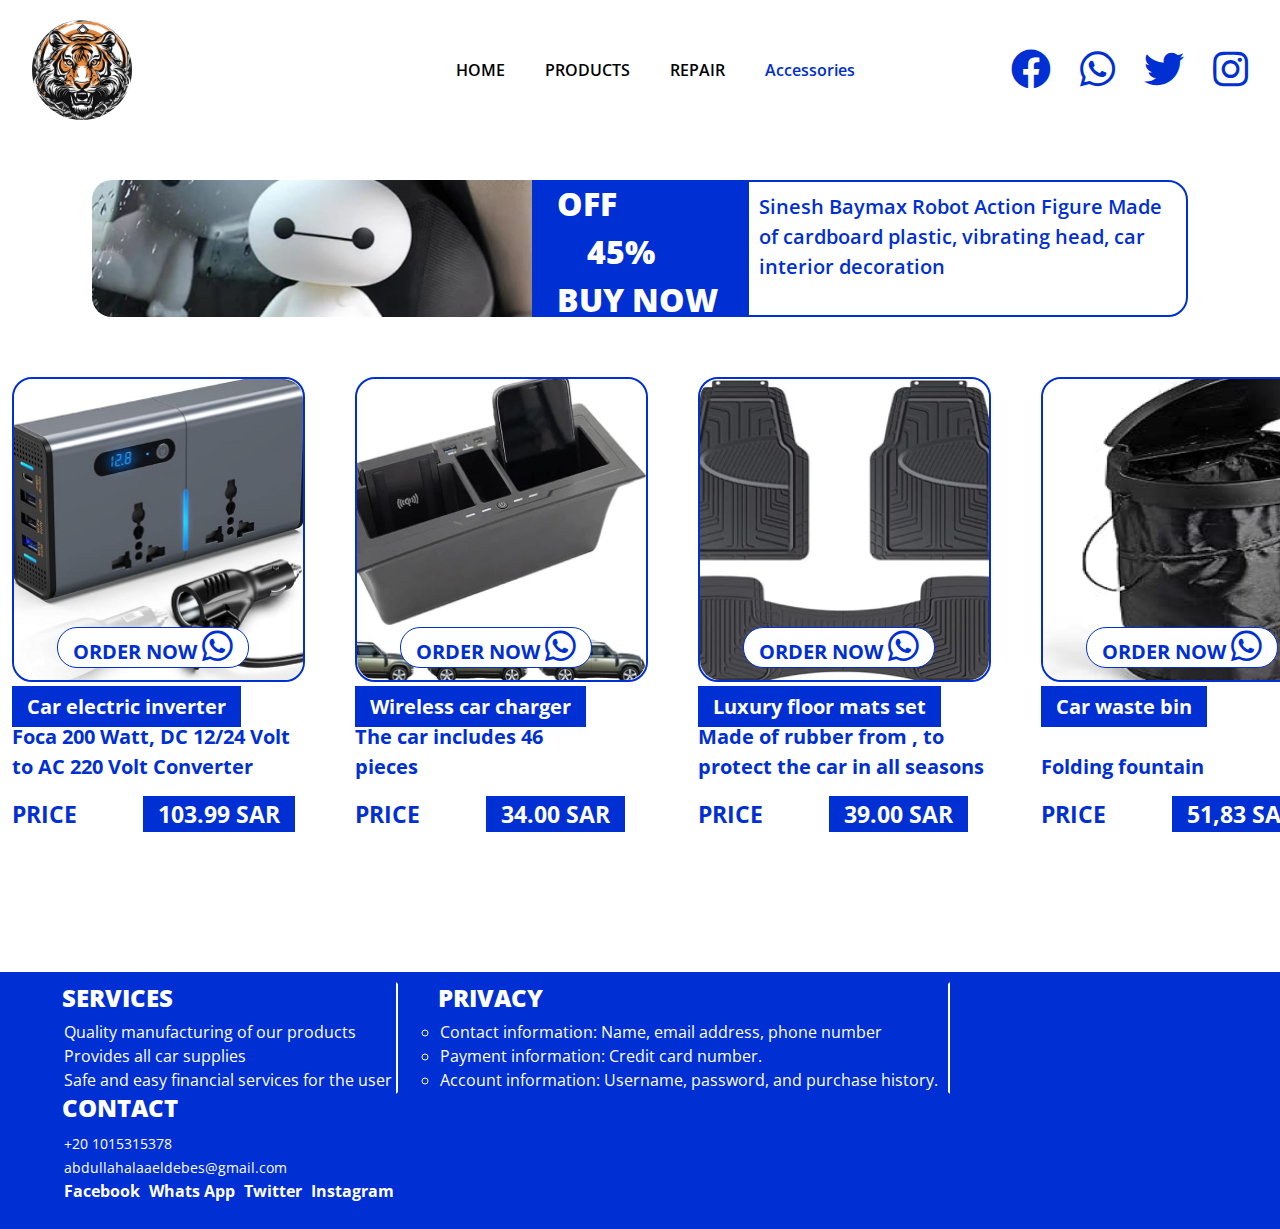
==== index-accessories.html @ d59e0d8a "first upload" ====
<!DOCTYPE html>
<html lang="en">
<head>
    <meta charset="UTF-8">
    <link rel="stylesheet" href="./css/bootstrap.min.css">
    <link rel="stylesheet" href="./css/style.css">
    <link rel="stylesheet" href="./css/all.css">
    <link rel="preconnect" href="https://fonts.googleapis.com">
<link rel="preconnect" href="https://fonts.gstatic.com" crossorigin>
<link href="https://fonts.googleapis.com/css2?family=Lato:wght@400;700&family=Open+Sans:wght@400;700;800&family=Roboto:wght@400;500;700;900&family=Work+Sans:wght@300;400;600;700;800;900&display=swap" rel="stylesheet">

    <title>ACCESSORIES</title>
</head>
<body>
    <header>
        <div class="container-fluid">
            <div class="header-content">
                <div class="logo">
                    <a href="index.html"><img src="./images/logo.png" width="100" height="100" alt=""></a>
                </div>
                <nav>
                    <ul class="uls">
                        <li><a href="index.html" >HOME</a></li>
                        <li><a href="index-products.html">PRODUCTS</a></li>
                        <li><a href="index-repair.html" >REPAIR</a></li>
                        <li><a href="#" class="active" >Accessories</a></li>
                    </ul>
                    
                </nav>
                <div class="links">
                    <a href="#"><i class="fab fa-facebook fa-2x"></i></a>
                    <a href="#"><i class="fab fa-whatsapp fa-2x"></i></a>
                    <a href="#"><i class="fab fa-twitter fa-2x"></i></a>
                    <a href="#"><i class="fab fa-instagram fa-2x"></i></a>
                </div>
            </div>
            
        </div>
    </header>
    <section class="accessories">
        <div class="container-fluid">
            <div class="accessories-descond">
                <div>
                    <img src="./images/Rectangle 14.png" width="440" height="137" alt="">
                </div>
                <div class="dec">
                    <span>OFF</span>
                    <span>45%</span>
                    <span>BUY NOW</span>
                </div>
                <div class="description">
                    <p>Sinesh Baymax Robot Action Figure Made of cardboard plastic, vibrating head, car interior decoration</p>
                </div>
            </div>
            <div class="accessories-content">
                <div class="accessories-card">
                    <div class="accessories-item">
                        <img src="./images/accessories-1.png" width="289" height="301" alt="">
                        <a href="#" data-bs-toggle="modal" data-bs-target="#staticBackdrop-1">order now <i class="fab fa-whatsapp fa-2x"></i></a>
                    </div>
                    <div class="accessories-text">
                        <div class="firstline">
                            <span class="te-color">Car electric inverter </span><br> <span>Foca 200 Watt, DC 12/24 Volt to AC 220 Volt Converter</span>
                        </div>
                        <div class="second-line">
                            <span>PRICE</span><span class="te-color">103.99 SAR</span>
                        </div>
                    </div>
                </div>
                <div class="accessories-card">
                    <div class="accessories-item">
                        <img src="./images/accessories-2.png" width="289" height="301" alt="">
                        <a href="#" data-bs-toggle="modal" data-bs-target="#staticBackdrop-2">order now <i class="fab fa-whatsapp fa-2x"></i></a>
                    </div>
                    <div class="accessories-text">
                        <div class="firstline">
                            <span class="te-color">Wireless car charger</span><br> <span> The car includes 46  <br>pieces </span>
                        </div>
                        <div class="second-line">
                            <span>PRICE</span><span class="te-color">34.00 SAR</span>
                        </div>
                    </div>
                </div>
                <div class="accessories-card">
                    <div class="accessories-item">
                        <img src="./images/accessories-3.png" width="289" height="301" alt="">
                        <a href="#" data-bs-toggle="modal" data-bs-target="#staticBackdrop-3">order now <i class="fab fa-whatsapp fa-2x"></i></a>
                    </div>
                    <div class="accessories-text">
                        <div class="firstline">
                            <span class="te-color">Luxury floor mats set</span><br> <span>Made of rubber from , to protect the car in all seasons</span>
                        </div>
                        <div class="second-line">
                            <span>PRICE</span><span class="te-color">39.00 SAR</span>
                        </div>
                    </div>
                </div>
                <div class="accessories-card">
                    <div class="accessories-item">
                        <img src="./images/accessories-4.png" width="289" height="301" alt="">
                        <a href="#" data-bs-toggle="modal" data-bs-target="#staticBackdrop-4">order now <i class="fab fa-whatsapp fa-2x"></i></a>
                    </div>
                    
                    <div class="accessories-text">
                        <div class="firstline">
                            <span class="te-color">Car waste bin</span> <br><span><br> Folding fountain <br></span>
                        </div>
                        <div class="second-line">
                            <span>PRICE</span><span class="te-color">51,83 SAR</span>
                        </div>
                    </div>
                </div>
            </div>
        </div>
    </section>


    <!-- Modal-1 -->
    <div class="modal fade" id="staticBackdrop-1" data-bs-backdrop="static" data-bs-keyboard="false" tabindex="-1" aria-labelledby="staticBackdropLabel" aria-hidden="true">
        <div class="modal-dialog">
            <div class="modal-content">
                <div class="modal-header">
                    <h5 class="modal-title" id="staticBackdropLabel">Product info</h5>
                    <button type="button" class="btn-close" data-bs-dismiss="modal" aria-label="Close"></button>
                </div>
                <div class="modal-body">
                    <div class="product-info">
                        <div class="product-info-image">
                            <img src="./images/accessories-1.png" width="289" height="301" alt="">
                        </div>
                        <div class="product-info-text">
                            <span class="title">Car electric inverter</span>
                            <p class="parg">Foca 200 Watt, DC 12/24 Volt to AC 220 Volt Converter</p>
                            <div class="price">
                                <span>price</span>
                                <br>
                                <span class="pr">103.99 SAR</span>
                            </div>
                            <a href="https://wa.me/+201015315378" target="_blank">order now <i class="fab fa-whatsapp fa-2x ssa"></i></a>
                        </div>
                    </div>
                </div>
                <div class="modal-footer">
                    <button type="button" class="btn btn-secondary" data-bs-dismiss="modal">Close</button>
                </div>
            </div>
        </div>
    </div>
    <!-- Modal-2 -->
    <div class="modal fade" id="staticBackdrop-2" data-bs-backdrop="static" data-bs-keyboard="false" tabindex="-1" aria-labelledby="staticBackdropLabel" aria-hidden="true">
        <div class="modal-dialog">
            <div class="modal-content">
                <div class="modal-header">
                    <h5 class="modal-title" id="staticBackdropLabel">Product info</h5>
                    <button type="button" class="btn-close" data-bs-dismiss="modal" aria-label="Close"></button>
                </div>
                <div class="modal-body">
                    <div class="product-info">
                        <div class="product-info-image">
                            <img src="./images/accessories-2.png" width="289" height="301" alt="">
                        </div>
                        <div class="product-info-text">
                            <span class="title">Wireless car charger</span>
                            <p class="parg">For Land Rover Defender 90 110 </p>
                            <div class="price">
                                <span>price</span>
                                <br>
                                <span class="pr">34.00 SAR</span>
                            </div>
                            <a href="https://wa.me/+201015315378" target="_blank">order now <i class="fab fa-whatsapp fa-2x ssa"></i></a>
                        </div>
                    </div>
                </div>
                <div class="modal-footer">
                    <button type="button" class="btn btn-secondary" data-bs-dismiss="modal">Close</button>
                </div>
            </div>
        </div>
    </div>
    <!-- Modal-3 -->
    <div class="modal fade" id="staticBackdrop-3" data-bs-backdrop="static" data-bs-keyboard="false" tabindex="-1" aria-labelledby="staticBackdropLabel" aria-hidden="true">
        <div class="modal-dialog">
            <div class="modal-content">
                <div class="modal-header">
                    <h5 class="modal-title" id="staticBackdropLabel">Product info</h5>
                    <button type="button" class="btn-close" data-bs-dismiss="modal" aria-label="Close"></button>
                </div>
                <div class="modal-body">
                    <div class="product-info">
                        <div class="product-info-image">
                            <img src="./images/accessories-3.png" width="289" height="301" alt="">
                        </div>
                        <div class="product-info-text">
                            <span class="title">Luxury floor mats set</span>
                            <p class="parg">Made of rubber from , to protect the car in all seasons</p>
                            <div class="price">
                                <span>price</span>
                                <br>
                                <span class="pr">39.00 SAR</span>
                            </div>
                            <a href="https://wa.me/+201015315378" target="_blank">order now <i class="fab fa-whatsapp fa-2x ssa"></i></a>
                        </div>
                    </div>
                </div>
                <div class="modal-footer">
                    <button type="button" class="btn btn-secondary" data-bs-dismiss="modal">Close</button>
                </div>
            </div>
        </div>
    </div>
    <!-- Modal-4 -->
    <div class="modal fade" id="staticBackdrop-4" data-bs-backdrop="static" data-bs-keyboard="false" tabindex="-1" aria-labelledby="staticBackdropLabel" aria-hidden="true">
        <div class="modal-dialog">
            <div class="modal-content">
                <div class="modal-header">
                    <h5 class="modal-title" id="staticBackdropLabel">Product info</h5>
                    <button type="button" class="btn-close" data-bs-dismiss="modal" aria-label="Close"></button>
                </div>
                <div class="modal-body">
                    <div class="product-info">
                        <div class="product-info-image">
                            <img src="./images/accessories-4.png" width="289" height="301" alt="">
                        </div>
                        <div class="product-info-text">
                            <span class="title">Remote control key chain</span>
                            <p class="parg">Folding fountain <br></p>
                            <div class="price">
                                <span>price</span>
                                <br>
                                <span class="pr">51,83 SAR</span>
                            </div>
                            <a href="https://wa.me/+201015315378" target="_blank">order now <i class="fab fa-whatsapp fa-2x ssa"></i></a>
                        </div>
                    </div>
                </div>
                <div class="modal-footer">
                    <button type="button" class="btn btn-secondary" data-bs-dismiss="modal">Close</button>
                </div>
            </div>
        </div>
    </div>

    <footer>
        <ul class="uls ff">
            <li class="line lis">
                <h4>services</h4>
                <ul class="uls">
                    <li>Quality manufacturing of our products</li>
                    <li>Provides all car supplies</li>
                    <li>Safe and easy financial services for the user</li>
                </ul>
            </li>
            <li class="line lis">
                <h4>privacy</h4>
                <ul>
                    <li>Contact information: Name, email address, phone number</li>
                    <li>Payment information: Credit card number.</li>
                    <li>Account information: Username, password, and purchase history.</li>
                </ul>
            </li>
            <li class="line lis">
                <h4>contact</h4>
                <ul class="uls">
                    <li><small class="phone">+20 1015315378</small></li>
                    <li><small class="email">abdullahalaaeldebes@gmail.com</small></li>
                </ul>
                <ul class="socialmedia uls">
                    <li class="line">facebook</li>
                    <li class="line">whats app</li>
                    <li class="line">twitter</li>
                    <li class="line">instagram</li>
                </ul>
            </li>
        </ul>
    </footer>
    <script src="./js/bootstrap.min.js"></script>
</body>
</html>
---- css/style.css ----
*{
    box-sizing: border-box;
    padding: 0;
    margin: 0;
    
}
:root{
    --main-color:#002FD4;
}
.uls{
    list-style: none;
}
a{
    text-decoration: none;
    color: black;
}
a:hover{
    color: black;
}
body{
    font-family: 'Open Sans', sans-serif;
}
/* start home page */
header{
    padding:20px;
    width: 100%;
    
}
header .header-content{
    display: flex;
    justify-content: space-between;
    align-items: center;
}
header .logo{
    flex: 2;
    text-align: start;
    border-radius: 50%;
    

}
header .logo a{
    font-size: 28px;
    font-weight: bold;
    color: var(--main-color);
}
header .logo img{
        border-radius: 50%;
}
.header-content nav{
    flex: 3;
    text-align: center;
    height: 45px;
}
.header-content nav ul li{
    display: inline-block;
}
.header-content nav ul li a{
    padding: 10px 18px;
    display: block;
    font-weight: 600;
}
.header-content nav ul li a.active,
.header-content nav ul li a:hover{
    color: var(--main-color);
}
nav  li:hover  ul li a{
    color: var(--main-color);
}
.header-content .links{
    flex: 2;
    text-align: right;
}
.header-content .links a{
    color: var(--main-color);
    margin-left: 25px;
    font-size: 20px;
}
.home{
    padding: 40px 10px 120px;
}
.home-content{
    display: flex;
    justify-content: space-between;
    
}
.home-content .home-text{
    
    margin-top: 98px;
    width: 40%;
    
}
.home-text h1{
    text-transform: uppercase;
    font-weight: 700;
    color: var(--main-color);
}
.home-text p{
    font-weight: 600;
    font-size: 18px;
}
.home-content .home-images{
    width: 55%;
    position: relative;
}  
.home-content .home-images img{
    position: absolute;
    border: solid 2px var(--main-color);
    border-radius: 20px;
}
.home-content .home-images img:nth-child(1){
    top: -10px;
    right: 60%;
}
.home-content .home-images img:nth-child(2){
    top: 69px;
    right: 12%;
}
.home-content .home-images img:nth-child(3){
    top: 250px;
    right: 60%;
}

footer{
    background-color: var(--main-color);
    color: white;
    margin-top: 100px;
    padding: 10px  0;
}
footer h4{
    font-weight: 800;
    text-transform: uppercase;
    margin-left: 30px;
}
footer .line{
    display: inline-block;
}
footer .ff .lis:nth-child(2){
    border: solid 2px;
    border-color: transparent white;
    padding: 0 10px;
}
.socialmedia li{
    text-transform: capitalize;
    font-weight: bold;
    margin-right: 5px;
}


/* end home page */

/* Start products page */
.products{
    padding: 50px  0 0;
}

.products .products-content{
    display: grid;
    grid-template-columns: repeat(4,1fr);
    grid-gap: 50px; 
    
}
.products .product-card .product-item{
    position: relative;
    border: solid 2px var(--main-color);
    border-radius: 20px;
}
.products .product-card .product-item img{
    border-radius: 20px;
}
.products .product-item a{
    border: 1px solid var(--main-color);
    border-radius: 20px;
    padding: 0px 15px;
    position: absolute;
    left: 15%;
    bottom: 12px;
    font-size: 20px;
    text-transform: uppercase;
    color: var(--main-color);
    background-color: white;
    font-weight: bold;
    
}
.products .product-item a i{
    font-size: 35px;
    
}

.product-card .product-text {
    margin-top: 10px;
    color: var(--main-color);
    font-weight: bold;
    font-size: 20px;

}
.product-text .firstline{
    margin-bottom: 15px;
}

.product-text .firstline .te-color{
    background-color: var(--main-color);
    color: white;
    padding: 7px 15px;
} 
.product-text .second-line{
    font-size: 23px;
}
.product-text .second-line .te-color{
    background-color: var(--main-color);
    color: white;
    padding: 2px 15px;
    margin-left: 66px;
} 
.product-card .te-color{
    background-color: var(--main-color);
    color: white;
}
.product-access{
    display: flex;
    margin-top: 100px;
    
}
.product-access .repair{
    width: 600px;
    height: 150px;
    background-image: url(../images/prepair.jpg);
    margin-left: 30px;
    text-transform: uppercase;

    border-radius: 20px;
    position: relative;
}
.product-access .accessories{
    width: 600px;
    height: 150px;
    background-image: url(../images/51J3IOENGsL._AC_UL320_.jpg);
    background-size: cover;
    margin-left: 30px;
    border-radius: 20px;
    position: relative;
}
.product-access  h2{
    font-size: 35px;
    font-weight: bold;
    color: white;
    line-height: 150px;
    margin-left: 30px;
    position: absolute;
    
    
}
.product-access div::before{
    content: "";
    position: absolute;
    left: 0;
    top: 0;
    background-color: rgba(0, 0, 0, 0.39);
    width: 100%;
    height: 100%;
    border-radius:20px ;
    
}
.product-info{
    background-color: #cccccc;
    border-radius: 10px;
    width: 500px;
    display: flex;
    padding: 10px 0 20px 10px;

}
.product-info .product-info-image img{
    border: solid 2px var(--main-color);
    border-radius: 20px;
}

.product-info .product-info-text .title{
    background-color: var(--main-color);
    color: white;
    padding: 5px 18px;
    display:inline-block;
    margin: 20px 0 15px 0px;
    font-weight: bold;
}
.product-info .product-info-text .parg{
    color: var(--main-color);
    font-weight: bold;
    font-size: 17px;

}
.product-info .product-info-text{
    margin: 10px ;
}
.product-info .product-info-text .price{
    margin-top: 20px ;
}
.product-info .product-info-text .price span:nth-child(1){
    color: var(--main-color);
    font-weight: bold;
    text-transform: uppercase;
    display: inline-block;
    margin-bottom: 7px;

}
.product-info .product-info-text .price span:nth-child(3){
    background-color: var(--main-color);
    color: white;
    font-weight: bold;
}
.product-info .product-info-text a{
    border: 1px solid var(--main-color);
    border-radius: 20px;
    padding: 10px 10px;
    font-size: 15px;
    text-transform: uppercase;
    color: var(--main-color);
    background-color: white;
    font-weight: bold;
}

.product-info .product-info-text a .ssa{
    font-size: 28px;
    padding-top: 14px;
    
}
.modal-content{
    width: 520px;
}

/* end products page */
/* start repair page */

.repair .repair-company{
    margin-left: 420px;
    margin-bottom: 80px;
}

.mr{
    margin:0 100px 
}
.repair .repair-content{
    display: grid;
    grid-template-columns: repeat(4,1fr);
    grid-gap: 50px;
    
}
.repair .repair-card .repair-item{
    position: relative;
    border: solid 2px var(--main-color);
    border-radius: 20px;
}
.repair .repair-card .repair-item img{
    border-radius: 20px;
}
.repair .repair-item a{
    border: 1px solid var(--main-color);
    border-radius: 20px;
    padding: 0px 15px;
    position: absolute;
    left: 15%;
    bottom: 12px;
    font-size: 20px;
    text-transform: uppercase;
    color: var(--main-color);
    background-color: white;
    font-weight: bold;
    
}
.repair .repair-item a i{
    font-size: 35px;
    
}

.repair-card .repair-text {
    margin-top: 10px;
    color: var(--main-color);
    font-weight: bold;
    font-size: 20px;

}
.repair-text .firstline{
    margin-bottom: 15px;
}

.repair-text .firstline .te-color{
    background-color: var(--main-color);
    color: white;
    padding: 7px 15px;
} 
.repair-text .second-line{
    font-size: 23px;
}
.repair-text .second-line .te-color{
    background-color: var(--main-color);
    color: white;
    padding: 2px 15px;
    margin-left: 66px;
} 
.repair-card .te-color{
    background-color: var(--main-color);
    color: white;
}


/* end repair page */

/* start accessories page */
.accessories{
    padding: 40px 0;
    
}
.accessories .accessories-descond{
    display: flex;
    margin: 0 80px 60px;
    height: 137px;
}

.accessories .accessories-descond div:nth-child(1) img{
    border-radius: 20px 0 0 20px;
}
.accessories .accessories-descond .dec {
    width: 40%;
    padding: 0 25px ;
    font-size: 32px;
    font-weight: 900;
    background-color: var(--main-color);
    color: white;
}
.accessories .accessories-descond .dec span{
    display: block;
}
.accessories .accessories-descond .dec span:nth-child(2) {
    padding-left: 30px;
}
.accessories .accessories-descond .description{
    border: 2px solid var(--main-color);
    border-radius: 0 20px  20px 0;
    padding: 10px;
}
.accessories .accessories-descond .description p{
    color: var(--main-color);
    font-weight: 600;
    font-size: 20px;
}
.accessories .accessories-content{
    display: grid;
    grid-template-columns: repeat(4,1fr);
    grid-gap: 50px;
    
}
.accessories .accessories-card .accessories-item{
    position: relative;
    border: solid 2px var(--main-color);
    border-radius: 20px;
}
.accessories .accessories-card .accessories-item img{
    border-radius: 20px;
}
.accessories .accessories-item a{
    border: 1px solid var(--main-color);
    border-radius: 20px;
    padding: 0px 15px;
    position: absolute;
    left: 15%;
    bottom: 12px;
    font-size: 20px;
    text-transform: uppercase;
    color: var(--main-color);
    background-color: white;
    font-weight: bold;
    
}
.accessories .accessories-item a i{
    font-size: 35px;
    
}

.accessories-card .accessories-text {
    margin-top: 10px;
    color: var(--main-color);
    font-weight: bold;
    font-size: 20px;

}
.accessories-text .firstline{
    margin-bottom: 15px;
}

.accessories-text .firstline .te-color{
    background-color: var(--main-color);
    color: white;
    padding: 7px 15px;
} 
.accessories-text .second-line{
    font-size: 23px;
}
.accessories-text .second-line .te-color{
    background-color: var(--main-color);
    color: white;
    padding: 2px 15px;
    margin-left: 66px;
} 
.accessories-card .te-color{
    background-color: var(--main-color);
    color: white;
}


/* end accessories page */
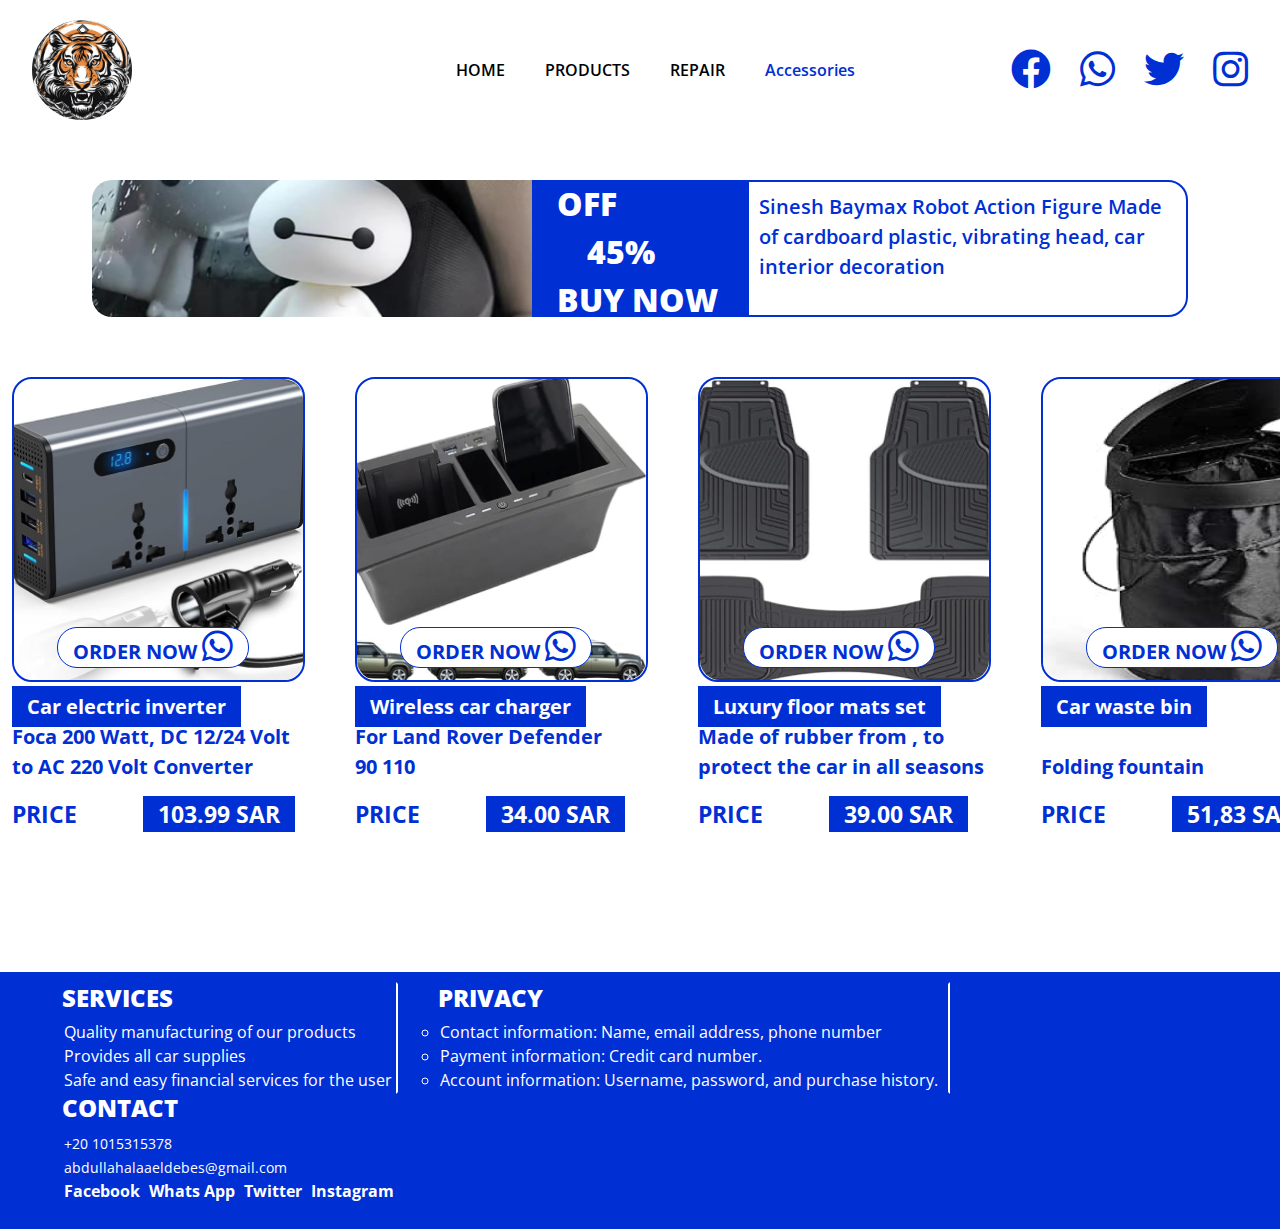
==== commit 6fb8c53c: "Update file" ====
--- a/index-accessories.html
+++ b/index-accessories.html
@@ -74,7 +74,7 @@
                     </div>
                     <div class="accessories-text">
                         <div class="firstline">
-                            <span class="te-color">Wireless car charger</span><br> <span> The car includes 46  <br>pieces </span>
+                            <span class="te-color">Wireless car charger</span><br> <span> For Land Rover Defender <br> 90 110  </span>
                         </div>
                         <div class="second-line">
                             <span>PRICE</span><span class="te-color">34.00 SAR</span>
@@ -222,7 +222,7 @@
                             <img src="./images/accessories-4.png" width="289" height="301" alt="">
                         </div>
                         <div class="product-info-text">
-                            <span class="title">Remote control key chain</span>
+                            <span class="title">Car waste bin</span>
                             <p class="parg">Folding fountain <br></p>
                             <div class="price">
                                 <span>price</span>
--- a/css/style.css
+++ b/css/style.css
@@ -261,7 +261,7 @@
     
 }
 .product-info{
-    background-color: #cccccc;
+    background-color: white;
     border-radius: 10px;
     width: 500px;
     display: flex;
@@ -276,7 +276,7 @@
 .product-info .product-info-text .title{
     background-color: var(--main-color);
     color: white;
-    padding: 5px 18px;
+    padding: 5px 3px;
     display:inline-block;
     margin: 20px 0 15px 0px;
     font-weight: bold;
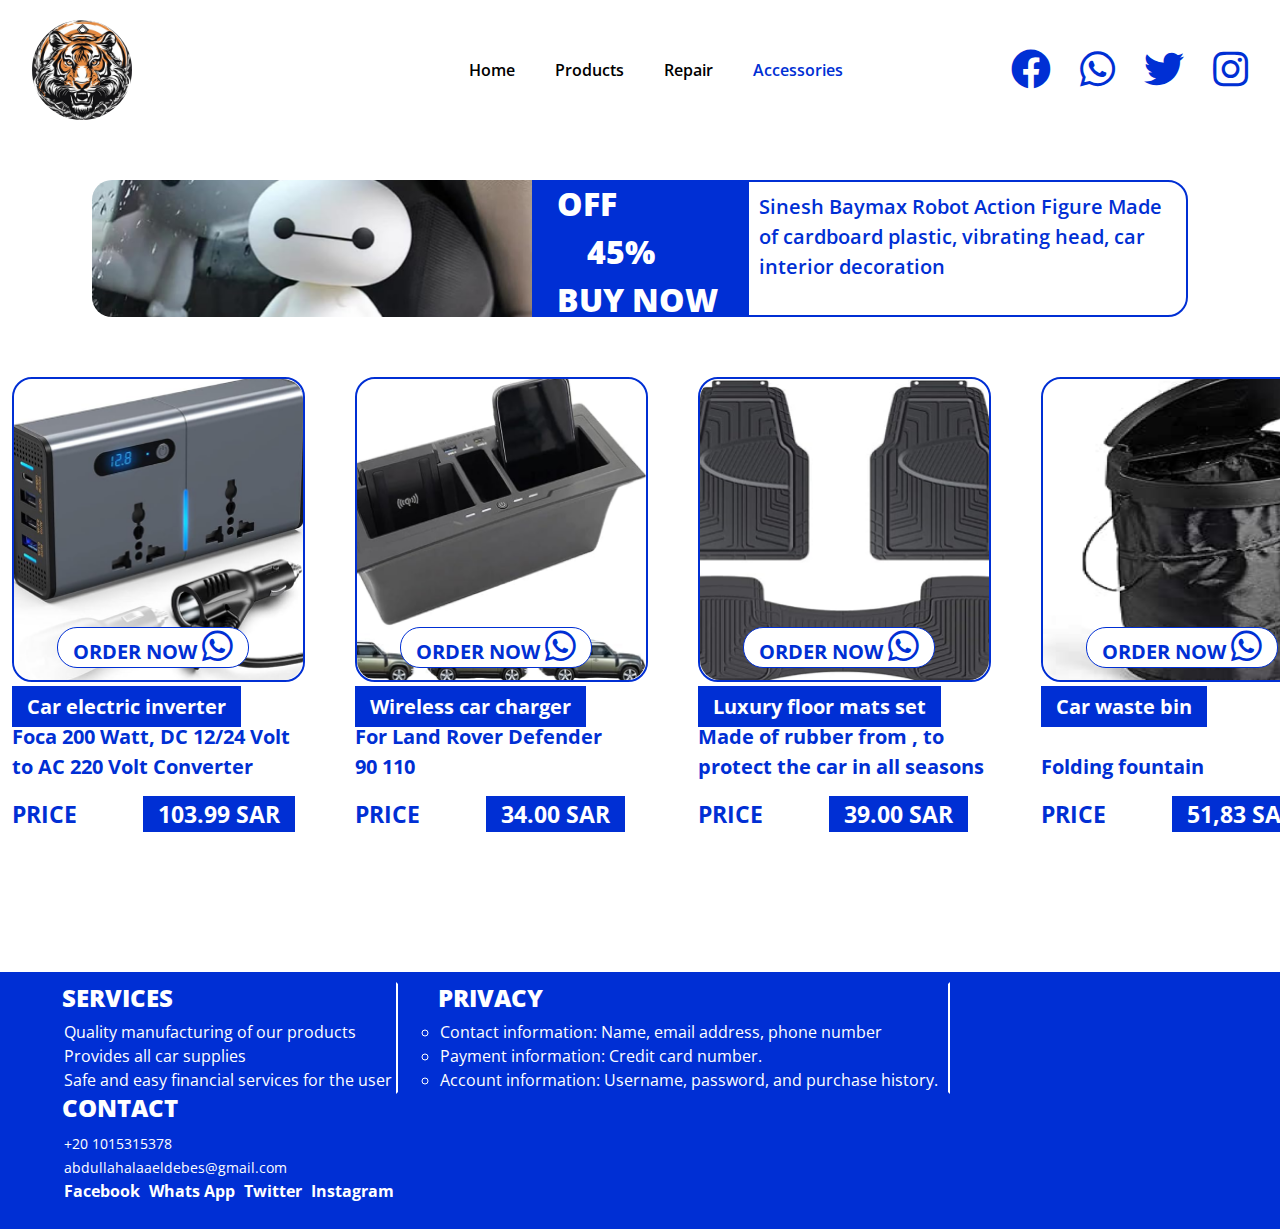
==== commit 1e62578e: "Update page" ====
--- a/index-accessories.html
+++ b/index-accessories.html
@@ -20,9 +20,9 @@
                 </div>
                 <nav>
                     <ul class="uls">
-                        <li><a href="index.html" >HOME</a></li>
-                        <li><a href="index-products.html">PRODUCTS</a></li>
-                        <li><a href="index-repair.html" >REPAIR</a></li>
+                        <li><a href="index.html" >Home</a></li>
+                        <li><a href="index-products.html">Products</a></li>
+                        <li><a href="index-repair.html" >Repair</a></li>
                         <li><a href="#" class="active" >Accessories</a></li>
                     </ul>
                     
